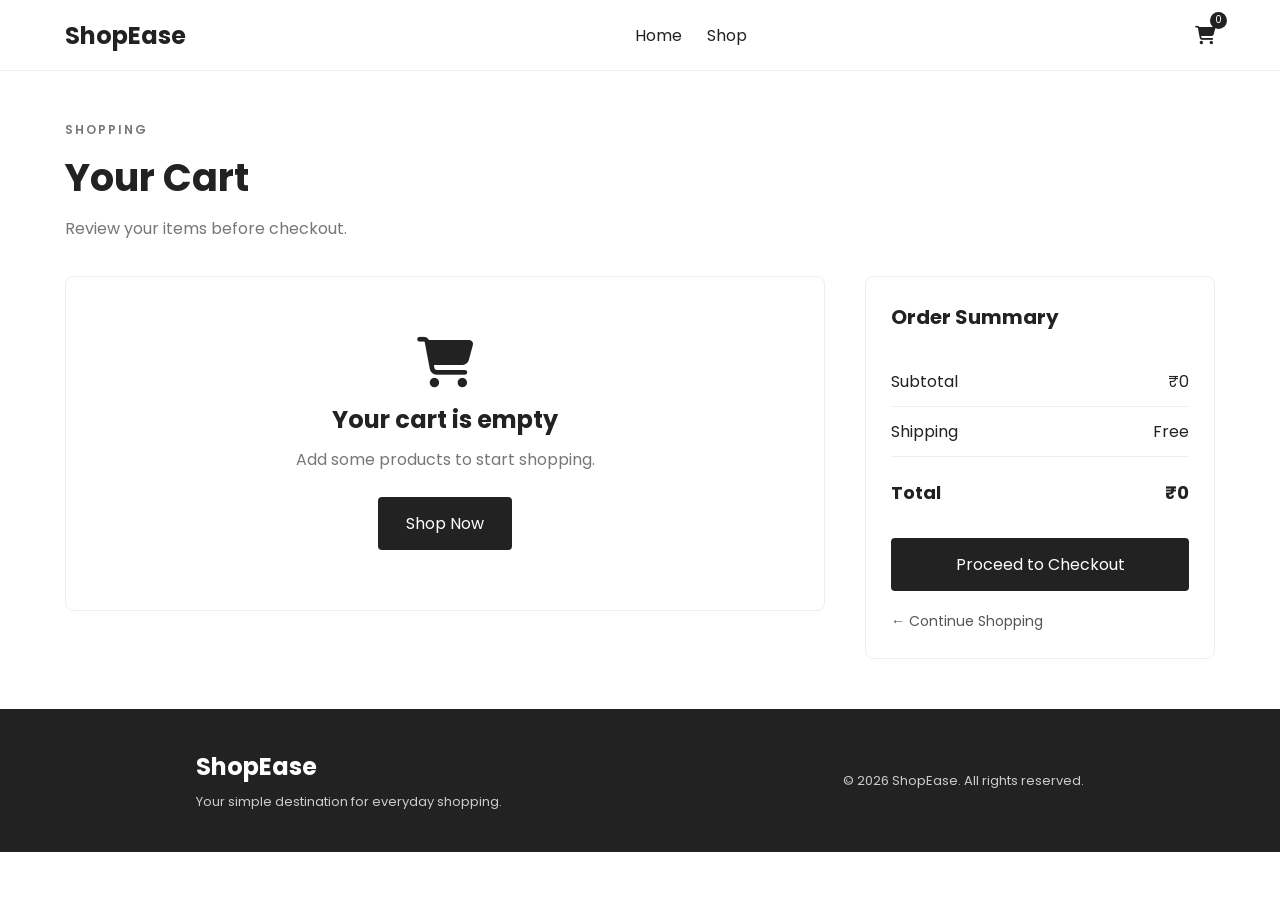
==== cart.html @ 60648c93 "Add product details and shopping cart" ====
<!DOCTYPE html>
<html lang="en">
<head>
  <meta charset="UTF-8">
  <meta name="viewport" content="width=device-width, initial-scale=1.0">

  <title>Shopping Cart | ShopEase</title>

  <link rel="stylesheet" href="style.css">

  <link rel="stylesheet"
    href="https://cdnjs.cloudflare.com/ajax/libs/font-awesome/6.5.2/css/all.min.css">
</head>

<body>

  <!-- Navbar -->
  <header>
    <nav class="navbar">
      <a href="index.html" class="logo">ShopEase</a>

      <div class="nav-links">
        <a href="index.html">Home</a>
        <a href="products.html">Shop</a>
      </div>

      <div class="nav-icons">
        <a href="cart.html" class="cart-icon">
          <i class="fa-solid fa-cart-shopping"></i>
          <span id="cart-count">0</span>
        </a>
      </div>
    </nav>
  </header>

  <main class="cart-page">

    <div class="page-title">
      <p class="subtitle">SHOPPING</p>
      <h1>Your Cart</h1>
      <p>Review your items before checkout.</p>
    </div>

    <div class="cart-layout">

      <!-- Cart items will appear here -->
      <section class="cart-items" id="cart-items"></section>

      <!-- Order summary -->
      <aside class="cart-summary">
        <h2>Order Summary</h2>

        <div class="summary-row">
          <span>Subtotal</span>
          <span id="subtotal">₹0</span>
        </div>

        <div class="summary-row">
          <span>Shipping</span>
          <span id="shipping">Free</span>
        </div>

        <div class="summary-row total">
          <span>Total</span>
          <span id="total">₹0</span>
        </div>

        <a href="checkout.html" class="btn checkout-btn">
          Proceed to Checkout
        </a>

        <a href="products.html" class="continue-link">
          ← Continue Shopping
        </a>
      </aside>

    </div>

  </main>

  <footer>
    <div>
      <h2>ShopEase</h2>
      <p>Your simple destination for everyday shopping.</p>
    </div>

    <p>© 2026 ShopEase. All rights reserved.</p>
  </footer>

  <script src="products.js"></script>
  <script src="app.js"></script>

</body>
</html>
---- style.css ----
@import url('https://fonts.googleapis.com/css2?family=Poppins:wght@400;500;600;700&display=swap');

* {
  margin: 0;
  padding: 0;
  box-sizing: border-box;
}

body {
  font-family: 'Poppins', sans-serif;
  color: #222;
  background: #fff;
}

a {
  text-decoration: none;
  color: inherit;
}

/* Navbar */
header {
  border-bottom: 1px solid #eee;
  position: sticky;
  top: 0;
  background: white;
  z-index: 100;
}

.navbar {
  max-width: 1200px;
  margin: auto;
  height: 70px;
  padding: 0 25px;
  display: flex;
  align-items: center;
  justify-content: space-between;
}

.logo {
  font-size: 24px;
  font-weight: 700;
}

.nav-links {
  display: flex;
  gap: 25px;
}

.nav-links a:hover {
  color: #666;
}

.nav-icons {
  display: flex;
  align-items: center;
  gap: 20px;
  font-size: 18px;
}

.cart-icon {
  position: relative;
}

#cart-count {
  position: absolute;
  top: -10px;
  right: -12px;
  background: #222;
  color: white;
  font-size: 10px;
  width: 17px;
  height: 17px;
  border-radius: 50%;
  display: flex;
  align-items: center;
  justify-content: center;
}


/* Hero */
.hero {
  min-height: 480px;
  max-width: 1200px;
  margin: auto;
  padding: 60px 25px;
  display: flex;
  align-items: center;
  gap: 50px;
}

.hero-content {
  flex: 1;
}

.hero-tag,
.subtitle {
  font-size: 12px;
  font-weight: 600;
  letter-spacing: 2px;
  color: #777;
  margin-bottom: 10px;
}

.hero h1 {
  font-size: 55px;
  line-height: 1.1;
  margin-bottom: 20px;
}

.hero-content > p:not(.hero-tag) {
  color: #666;
  line-height: 1.7;
  max-width: 500px;
  margin-bottom: 30px;
}

.btn {
  display: inline-block;
  background: #222;
  color: white;
  padding: 14px 28px;
  border-radius: 4px;
  transition: 0.3s;
}

.btn:hover {
  background: #444;
}

.hero-image {
  flex: 1;
}

.hero-placeholder {
  height: 350px;
  background: #f1f1f1;
  border-radius: 10px;
  display: flex;
  flex-direction: column;
  justify-content: center;
  align-items: center;
  gap: 15px;
  color: #555;
}

.hero-placeholder i {
  font-size: 70px;
}


/* Features */
.features {
  max-width: 1200px;
  margin: auto;
  padding: 25px;
  display: grid;
  grid-template-columns: repeat(4, 1fr);
  gap: 20px;
  border-top: 1px solid #eee;
  border-bottom: 1px solid #eee;
}

.feature {
  display: flex;
  align-items: center;
  gap: 15px;
}

.feature > i {
  font-size: 24px;
}

.feature h3 {
  font-size: 14px;
}

.feature p {
  font-size: 11px;
  color: #777;
}


/* Common Section */
.section {
  max-width: 1200px;
  margin: auto;
  padding: 70px 25px;
}

.section-heading {
  display: flex;
  justify-content: space-between;
  align-items: end;
  margin-bottom: 30px;
}

.section-heading h2 {
  font-size: 30px;
}

.section-heading a {
  font-size: 14px;
}


/* Categories */
.categories {
  display: grid;
  grid-template-columns: repeat(4, 1fr);
  gap: 20px;
}

.category-card {
  height: 180px;
  background: #f5f5f5;
  border-radius: 8px;
  display: flex;
  flex-direction: column;
  justify-content: center;
  align-items: center;
  gap: 15px;
  transition: 0.3s;
}

.category-card i {
  font-size: 40px;
}

.category-card:hover {
  transform: translateY(-5px);
  background: #eee;
}


/* Products */
.product-grid {
  display: grid;
  grid-template-columns: repeat(4, 1fr);
  gap: 20px;
}

.product-card {
  border: 1px solid #eee;
  border-radius: 8px;
  overflow: hidden;
  transition: 0.3s;
}

.product-card:hover {
  transform: translateY(-5px);
  box-shadow: 0 10px 25px rgba(0, 0, 0, 0.08);
}

.product-image {
  height: 220px;
  background: #f3f3f3;
  display: flex;
  align-items: center;
  justify-content: center;
  font-size: 50px;
}

.product-info {
  padding: 15px;
}

.product-info h3 {
  font-size: 15px;
  margin-bottom: 8px;
}

.product-info p {
  font-size: 14px;
  font-weight: 600;
}

.rating {
  color: #777;
  font-size: 12px;
  margin-top: 8px;
}


/* Footer */
footer {
  background: #222;
  color: white;
  padding: 40px 25px;
  display: flex;
  justify-content: space-around;
  align-items: center;
}

footer h2 {
  margin-bottom: 8px;
}

footer p {
  font-size: 13px;
  color: #ccc;
}


/* Responsive */
@media (max-width: 768px) {

  .nav-links {
    display: none;
  }

  .hero {
    flex-direction: column;
    padding: 50px 20px;
  }

  .hero h1 {
    font-size: 40px;
  }

  .hero-image {
    width: 100%;
  }

  .hero-placeholder {
    height: 250px;
  }

  .features {
    grid-template-columns: repeat(2, 1fr);
  }

  .categories {
    grid-template-columns: repeat(2, 1fr);
  }

  .product-grid {
    grid-template-columns: repeat(2, 1fr);
  }

  footer {
    flex-direction: column;
    gap: 20px;
    text-align: center;
  }
}

@media (max-width: 480px) {

  .navbar {
    padding: 0 15px;
  }

  .hero h1 {
    font-size: 34px;
  }

  .features {
    grid-template-columns: 1fr;
  }

  .section {
    padding: 50px 15px;
  }

  .section-heading h2 {
    font-size: 24px;
  }
}

/* Products Page */
.products-page {
  max-width: 1200px;
  margin: auto;
  padding: 50px 25px;
  min-height: 80vh;
}

.page-title {
  margin-bottom: 35px;
}

.page-title h1 {
  font-size: 38px;
  margin-bottom: 10px;
}

.page-title > p:last-child {
  color: #777;
}

.product-toolbar {
  display: flex;
  justify-content: space-between;
  gap: 20px;
  margin-bottom: 30px;
}

.search-box {
  border: 1px solid #ddd;
  padding: 12px 15px;
  display: flex;
  align-items: center;
  gap: 10px;
  flex: 1;
  max-width: 500px;
  border-radius: 5px;
}

.search-box input {
  border: none;
  outline: none;
  width: 100%;
  font-family: inherit;
}

#sort-select {
  padding: 12px;
  border: 1px solid #ddd;
  font-family: inherit;
  border-radius: 5px;
}

.products-layout {
  display: grid;
  grid-template-columns: 200px 1fr;
  gap: 35px;
}

.filters {
  border-right: 1px solid #eee;
  padding-right: 20px;
}

.filters h3 {
  margin-bottom: 15px;
}

.filter-btn {
  display: block;
  width: 100%;
  text-align: left;
  padding: 10px;
  border: none;
  background: transparent;
  font-family: inherit;
  cursor: pointer;
  border-radius: 4px;
}

.filter-btn:hover,
.filter-btn.active {
  background: #f1f1f1;
  font-weight: 600;
}

#results-count {
  font-size: 13px;
  color: #777;
  margin-bottom: 20px;
}

@media (max-width: 768px) {
  .product-toolbar {
    flex-direction: column;
  }

  .search-box {
    max-width: 100%;
  }

  .products-layout {
    grid-template-columns: 1fr;
  }

  .filters {
    border-right: none;
    border-bottom: 1px solid #eee;
    padding-right: 0;
    padding-bottom: 15px;
    display: flex;
    flex-wrap: wrap;
    gap: 5px;
  }

  .filters h3 {
    width: 100%;
  }

  .filter-btn {
    width: auto;
  }
}

/* Product Details Page */
.product-details-page {
  max-width: 1200px;
  margin: auto;
  padding: 60px 25px;
  min-height: 70vh;
}

.product-details {
  display: grid;
  grid-template-columns: 1fr 1fr;
  gap: 60px;
  align-items: center;
}

.details-image {
  height: 450px;
  background: #f3f3f3;
  border-radius: 10px;
  display: flex;
  justify-content: center;
  align-items: center;
}

.details-image i {
  font-size: 150px;
  color: #555;
}

.details-info h1 {
  font-size: 36px;
  margin-bottom: 15px;
}

.details-rating {
  font-size: 14px;
  margin-bottom: 20px;
  color: #666;
}

.details-rating i {
  color: #f4b400;
}

.details-info h2 {
  font-size: 28px;
  margin-bottom: 20px;
}

.product-description {
  color: #666;
  line-height: 1.7;
  margin-bottom: 25px;
}

.quantity-section {
  margin-bottom: 25px;
}

.quantity-section > p {
  font-weight: 600;
  margin-bottom: 10px;
}

.quantity-control {
  display: flex;
  align-items: center;
  width: fit-content;
  border: 1px solid #ddd;
  border-radius: 5px;
  overflow: hidden;
}

.quantity-control button {
  width: 40px;
  height: 40px;
  border: none;
  background: #f5f5f5;
  cursor: pointer;
  font-size: 20px;
}

.quantity-control span {
  width: 45px;
  text-align: center;
}

.add-cart-btn {
  border: none;
  cursor: pointer;
  font-family: inherit;
  font-size: 15px;
  margin-right: 20px;
}

.continue-link {
  display: inline-block;
  margin-top: 20px;
  color: #555;
  font-size: 14px;
}

@media (max-width: 768px) {
  .product-details {
    grid-template-columns: 1fr;
    gap: 30px;
  }

  .details-image {
    height: 300px;
  }

  .details-image i {
    font-size: 100px;
  }

  .details-info h1 {
    font-size: 28px;
  }
}

/* Cart Page */
.cart-page {
  max-width: 1200px;
  margin: auto;
  padding: 50px 25px;
  min-height: 70vh;
}

.cart-layout {
  display: grid;
  grid-template-columns: 1fr 350px;
  gap: 40px;
  align-items: start;
}

.cart-items {
  display: flex;
  flex-direction: column;
  gap: 20px;
}

.cart-item {
  display: flex;
  align-items: center;
  gap: 20px;
  padding: 20px;
  border: 1px solid #eee;
  border-radius: 8px;
}

.cart-item-image {
  width: 100px;
  height: 100px;
  background: #f3f3f3;
  display: flex;
  justify-content: center;
  align-items: center;
  border-radius: 6px;
  font-size: 35px;
}

.cart-item-info {
  flex: 1;
}

.cart-item-info h3 {
  margin-bottom: 8px;
}

.cart-item-info p {
  color: #777;
  font-size: 13px;
  margin-bottom: 8px;
}

.cart-item-actions {
  display: flex;
  flex-direction: column;
  align-items: end;
  gap: 15px;
}

.remove-btn {
  border: none;
  background: transparent;
  color: #c0392b;
  cursor: pointer;
  font-family: inherit;
}

/* Cart Summary */
.cart-summary {
  border: 1px solid #eee;
  padding: 25px;
  border-radius: 8px;
  position: sticky;
  top: 90px;
}

.cart-summary h2 {
  font-size: 20px;
  margin-bottom: 25px;
}

.summary-row {
  display: flex;
  justify-content: space-between;
  padding: 12px 0;
  border-bottom: 1px solid #eee;
}

.summary-row.total {
  font-size: 18px;
  font-weight: 700;
  border-bottom: none;
  margin-top: 10px;
}

.checkout-btn {
  display: block;
  width: 100%;
  text-align: center;
  margin-top: 20px;
}

.empty-cart {
  text-align: center;
  padding: 60px 20px;
  border: 1px solid #eee;
  border-radius: 8px;
}

.empty-cart i {
  font-size: 50px;
  margin-bottom: 15px;
}

.empty-cart h2 {
  margin-bottom: 10px;
}

.empty-cart p {
  color: #777;
  margin-bottom: 25px;
}

@media (max-width: 768px) {
  .cart-layout {
    grid-template-columns: 1fr;
  }

  .cart-item {
    flex-wrap: wrap;
  }

  .cart-item-actions {
    width: 100%;
    flex-direction: row;
    justify-content: space-between;
    align-items: center;
  }

  .cart-summary {
    position: static;
  }
}
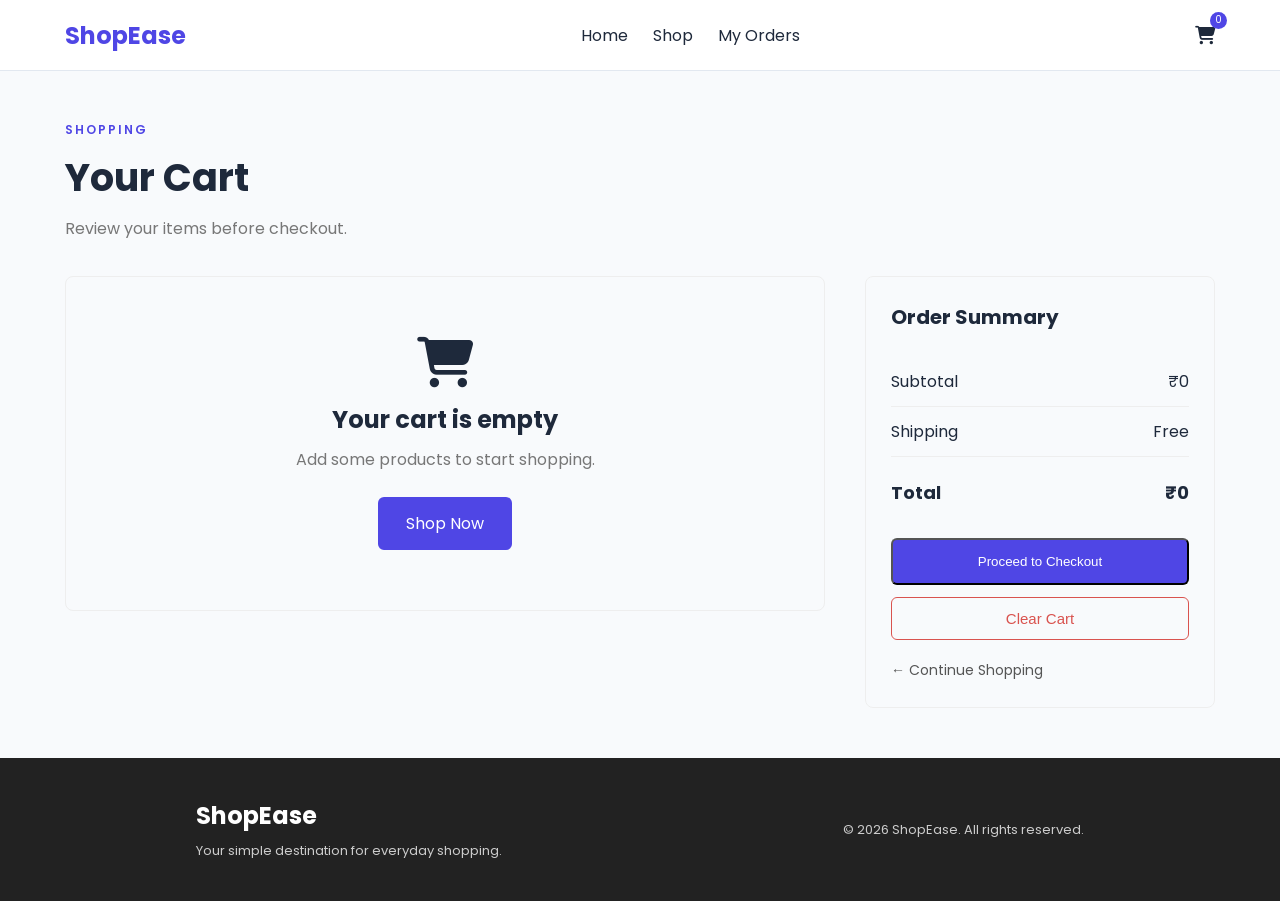
==== commit 4745d6d5: "Added images, color improvements and admin dashboard" ====
--- a/cart.html
+++ b/cart.html
@@ -19,10 +19,11 @@
     <nav class="navbar">
       <a href="index.html" class="logo">ShopEase</a>
 
-      <div class="nav-links">
-        <a href="index.html">Home</a>
-        <a href="products.html">Shop</a>
-      </div>
+    <div class="nav-links">
+      <a href="index.html">Home</a>
+      <a href="products.html">Shop</a>
+      <a href="orders.html">My Orders</a>
+    </div>
 
       <div class="nav-icons">
         <a href="cart.html" class="cart-icon">
@@ -65,9 +66,13 @@
           <span id="total">₹0</span>
         </div>
 
-        <a href="checkout.html" class="btn checkout-btn">
+        <button class="btn checkout-btn" id="checkout-btn">
           Proceed to Checkout
-        </a>
+        </button>
+
+        <button class="clear-cart-btn" id="clear-cart">
+          Clear Cart
+        </button>
 
         <a href="products.html" class="continue-link">
           ← Continue Shopping
@@ -89,6 +94,6 @@
 
   <script src="products.js"></script>
   <script src="app.js"></script>
-
+<div id="toast"></div>
 </body>
 </html>
--- a/style.css
+++ b/style.css
@@ -757,4 +757,621 @@
   .cart-summary {
     position: static;
   }
+}
+/* Checkout Page */
+.checkout-page {
+  max-width: 1200px;
+  margin: auto;
+  padding: 50px 25px;
+  min-height: 70vh;
+}
+
+.checkout-layout {
+  display: grid;
+  grid-template-columns: 1fr 400px;
+  gap: 40px;
+  align-items: start;
+}
+
+/* Checkout Form */
+.checkout-form {
+  border: 1px solid #eee;
+  padding: 30px;
+  border-radius: 8px;
+}
+
+.checkout-form h2 {
+  margin-bottom: 25px;
+}
+
+.form-row {
+  display: grid;
+  grid-template-columns: 1fr 1fr;
+  gap: 20px;
+}
+
+.form-group {
+  margin-bottom: 20px;
+}
+
+.form-group label {
+  display: block;
+  margin-bottom: 8px;
+  font-size: 14px;
+  font-weight: 500;
+}
+
+.form-group input {
+  width: 100%;
+  padding: 12px;
+  border: 1px solid #ddd;
+  border-radius: 5px;
+  font-family: inherit;
+  font-size: 14px;
+  box-sizing: border-box;
+}
+
+/* Checkout Summary */
+.checkout-summary {
+  border: 1px solid #eee;
+  padding: 25px;
+  border-radius: 8px;
+}
+
+.checkout-summary h2 {
+  margin-bottom: 20px;
+}
+
+.checkout-item {
+  display: flex;
+  justify-content: space-between;
+  gap: 15px;
+  padding: 15px 0;
+  border-bottom: 1px solid #eee;
+}
+
+.checkout-item h4 {
+  margin-bottom: 5px;
+}
+
+.checkout-item p {
+  color: #777;
+  font-size: 13px;
+}
+
+.checkout-summary .total {
+  margin-top: 15px;
+}
+
+@media (max-width: 768px) {
+  .checkout-layout {
+    grid-template-columns: 1fr;
+  }
+
+  .form-row {
+    grid-template-columns: 1fr;
+    gap: 0;
+  }
+}
+
+/* Payment Page */
+.payment-page {
+  max-width: 1000px;
+  margin: auto;
+  padding: 50px 25px;
+  min-height: 70vh;
+}
+
+.payment-container {
+  display: grid;
+  grid-template-columns: 1fr 350px;
+  gap: 40px;
+  align-items: start;
+}
+
+.payment-methods {
+  display: flex;
+  flex-direction: column;
+  gap: 15px;
+}
+
+.payment-option {
+  border: 1px solid #eee;
+  padding: 20px;
+  border-radius: 8px;
+  cursor: pointer;
+  display: flex;
+  align-items: center;
+  gap: 15px;
+}
+
+.payment-option:hover {
+  border-color: #bbb;
+}
+
+.payment-option input {
+  cursor: pointer;
+}
+
+.payment-option div {
+  display: flex;
+  align-items: center;
+  gap: 15px;
+}
+
+.payment-option i {
+  font-size: 22px;
+}
+
+.payment-summary {
+  border: 1px solid #eee;
+  padding: 25px;
+  border-radius: 8px;
+}
+
+.payment-summary h2 {
+  margin-bottom: 20px;
+}
+
+.payment-summary .btn {
+  width: 100%;
+  border: none;
+  margin-top: 25px;
+  cursor: pointer;
+  font-family: inherit;
+}
+
+@media (max-width: 768px) {
+  .payment-container {
+    grid-template-columns: 1fr;
+  }
+}
+/* Success Page */
+.success-page {
+  min-height: 70vh;
+  display: flex;
+  justify-content: center;
+  align-items: center;
+  padding: 50px 25px;
+}
+
+.success-card {
+  width: 100%;
+  max-width: 600px;
+  text-align: center;
+  border: 1px solid #eee;
+  border-radius: 10px;
+  padding: 50px 30px;
+}
+
+.success-icon {
+  font-size: 70px;
+  color: #28a745;
+  margin-bottom: 20px;
+}
+
+.success-card h1 {
+  font-size: 32px;
+  margin: 10px 0 15px;
+}
+
+.success-message {
+  color: #777;
+  margin-bottom: 30px;
+}
+
+.success-details {
+  border-top: 1px solid #eee;
+  border-bottom: 1px solid #eee;
+  margin-bottom: 30px;
+}
+
+.success-details div {
+  display: flex;
+  justify-content: space-between;
+  padding: 18px 0;
+}
+
+.success-details div:first-child {
+  border-bottom: 1px solid #eee;
+}
+
+.success-details span {
+  color: #777;
+}
+
+.success-details strong {
+  font-size: 15px;
+}
+
+@media (max-width: 768px) {
+  .success-card {
+    padding: 35px 20px;
+  }
+
+  .success-card h1 {
+    font-size: 26px;
+  }
+}
+
+.clear-cart-btn {
+  width: 100%;
+  padding: 12px;
+  margin-top: 12px;
+  background: transparent;
+  border: 1px solid #d9534f;
+  color: #d9534f;
+  border-radius: 6px;
+  cursor: pointer;
+  font-size: 15px;
+}
+
+.clear-cart-btn:hover {
+  background: #d9534f;
+  color: white;
+}
+
+/* Toast Notification */
+#toast {
+  position: fixed;
+  top: 20px;
+  right: 20px;
+  padding: 14px 20px;
+  border-radius: 8px;
+  background: #222;
+  color: white;
+  font-size: 14px;
+  z-index: 1000;
+
+  opacity: 0;
+  visibility: hidden;
+  transform: translateY(-20px);
+  transition: all 0.3s ease;
+}
+
+#toast.show {
+  opacity: 1;
+  visibility: visible;
+  transform: translateY(0);
+}
+
+/* Order History */
+.orders-page {
+  padding: 60px 8%;
+  min-height: 70vh;
+}
+
+#orders-container {
+  max-width: 900px;
+  margin: 30px auto;
+}
+
+.order-card {
+  background: white;
+  border: 1px solid #e5e5e5;
+  border-radius: 10px;
+  padding: 20px;
+  margin-bottom: 20px;
+  box-shadow: 0 4px 12px rgba(0, 0, 0, 0.05);
+}
+
+.order-header {
+  display: flex;
+  justify-content: space-between;
+  align-items: center;
+  padding-bottom: 15px;
+  margin-bottom: 15px;
+  border-bottom: 1px solid #e5e5e5;
+}
+
+.order-header h3 {
+  margin-bottom: 5px;
+}
+
+.order-header p {
+  font-size: 14px;
+  color: #777;
+}
+
+.order-header > strong {
+  font-size: 20px;
+}
+
+.order-info p {
+  margin: 10px 0;
+  color: #555;
+}
+
+.empty-orders {
+  text-align: center;
+  padding: 50px 20px;
+}
+
+.empty-orders h2 {
+  margin-bottom: 10px;
+}
+
+.empty-orders p {
+  margin-bottom: 20px;
+  color: #777;
+}
+
+.product-image {
+  overflow: hidden;
+}
+
+.product-image img {
+  width: 100%;
+  height: 100%;
+  object-fit: cover;
+  display: block;
+}
+
+.details-image {
+  overflow: hidden;
+}
+
+.details-image img {
+  width: 100%;
+  height: 100%;
+  object-fit: cover;
+  display: block;
+}
+
+.cart-item-image {
+  overflow: hidden;
+}
+
+.cart-item-image img {
+  width: 100%;
+  height: 100%;
+  object-fit: cover;
+  display: block;
+}
+
+/* ===== Color Theme Upgrade ===== */
+
+body {
+  background: #f8fafc;
+  color: #1e293b;
+}
+
+/* Navbar */
+header {
+  background: #ffffff;
+  border-bottom: 1px solid #e2e8f0;
+}
+
+.logo {
+  color: #4f46e5;
+}
+
+.nav-links a {
+  transition: 0.3s;
+}
+
+.nav-links a:hover {
+  color: #4f46e5;
+}
+
+/* Buttons */
+.btn {
+  background: #4f46e5;
+  border-radius: 6px;
+}
+
+.btn:hover {
+  background: #4338ca;
+}
+
+/* Hero */
+.hero-tag,
+.subtitle {
+  color: #4f46e5;
+}
+
+/* Product Cards */
+.product-card {
+  background: white;
+  border: 1px solid #e2e8f0;
+}
+
+.product-info h3 {
+  color: #1e293b;
+}
+
+.product-info p {
+  color: #4f46e5;
+}
+
+/* Rating */
+.rating {
+  color: #f59e0b;
+}
+
+/* Categories */
+.category-card {
+  background: #eef2ff;
+}
+
+.category-card:hover {
+  background: #e0e7ff;
+}
+
+/* Cart count */
+#cart-count {
+  background: #4f46e5;
+}
+
+/* Search and Form Inputs */
+.search-box,
+#sort-select,
+.form-group input {
+  border-color: #cbd5e1;
+}
+
+.search-box:focus-within {
+  border-color: #4f46e5;
+}
+
+/* Success */
+.success-card {
+  background: white;
+  box-shadow: 0 10px 30px rgba(79, 70, 229, 0.08);
+}
+
+/* Order Cards */
+.order-card {
+  border-left: 4px solid #4f46e5;
+}
+
+.hero-placeholder {
+  overflow: hidden;
+}
+
+.hero-placeholder img {
+  width: 100%;
+  height: 100%;
+  object-fit: cover;
+  display: block;
+}
+
+.category-card {
+  height: 220px;
+  overflow: hidden;
+  position: relative;
+  display: block;
+  border-radius: 10px;
+}
+
+.category-card img {
+  width: 100%;
+  height: 100%;
+  object-fit: cover;
+  display: block;
+}
+
+.category-card h3 {
+  position: absolute;
+  bottom: 0;
+  left: 0;
+  width: 100%;
+  padding: 12px;
+  margin: 0;
+  color: white;
+  text-align: center;
+  background: rgba(0, 0, 0, 0.5);
+}
+
+/* =========================
+   Admin Dashboard
+========================= */
+
+.admin-page {
+  max-width: 1200px;
+  margin: auto;
+  padding: 50px 25px;
+  min-height: 70vh;
+}
+
+.admin-stats {
+  display: grid;
+  grid-template-columns: repeat(3, 1fr);
+  gap: 25px;
+  margin-bottom: 50px;
+}
+
+.admin-card {
+  background: white;
+  border: 1px solid #e2e8f0;
+  border-radius: 10px;
+  padding: 25px;
+  display: flex;
+  align-items: center;
+  gap: 20px;
+  box-shadow: 0 4px 15px rgba(0, 0, 0, 0.05);
+}
+
+.admin-icon {
+  width: 55px;
+  height: 55px;
+  background: #eef2ff;
+  color: #4f46e5;
+  border-radius: 10px;
+  display: flex;
+  align-items: center;
+  justify-content: center;
+  font-size: 22px;
+}
+
+.admin-card p {
+  color: #64748b;
+  font-size: 14px;
+}
+
+.admin-card h2 {
+  margin-top: 5px;
+  font-size: 26px;
+}
+
+.admin-orders {
+  background: white;
+  border: 1px solid #e2e8f0;
+  border-radius: 10px;
+  padding: 25px;
+}
+
+.admin-section-header {
+  display: flex;
+  justify-content: space-between;
+  align-items: center;
+  margin-bottom: 25px;
+}
+
+.admin-section-header a {
+  color: #4f46e5;
+  font-size: 14px;
+  font-weight: 500;
+}
+
+.admin-order-item {
+  display: flex;
+  justify-content: space-between;
+  align-items: center;
+  padding: 18px 0;
+  border-bottom: 1px solid #e2e8f0;
+}
+
+.admin-order-item:last-child {
+  border-bottom: none;
+}
+
+.admin-order-item p {
+  color: #64748b;
+  font-size: 13px;
+  margin-top: 5px;
+}
+
+.admin-order-total {
+  font-weight: 700;
+  color: #4f46e5;
+}
+
+.no-admin-orders {
+  text-align: center;
+  padding: 30px;
+  color: #64748b;
+}
+
+/* Responsive Admin */
+@media (max-width: 768px) {
+  .admin-stats {
+    grid-template-columns: 1fr;
+  }
+
+  .admin-order-item {
+    flex-direction: column;
+    align-items: flex-start;
+    gap: 10px;
+  }
 }
